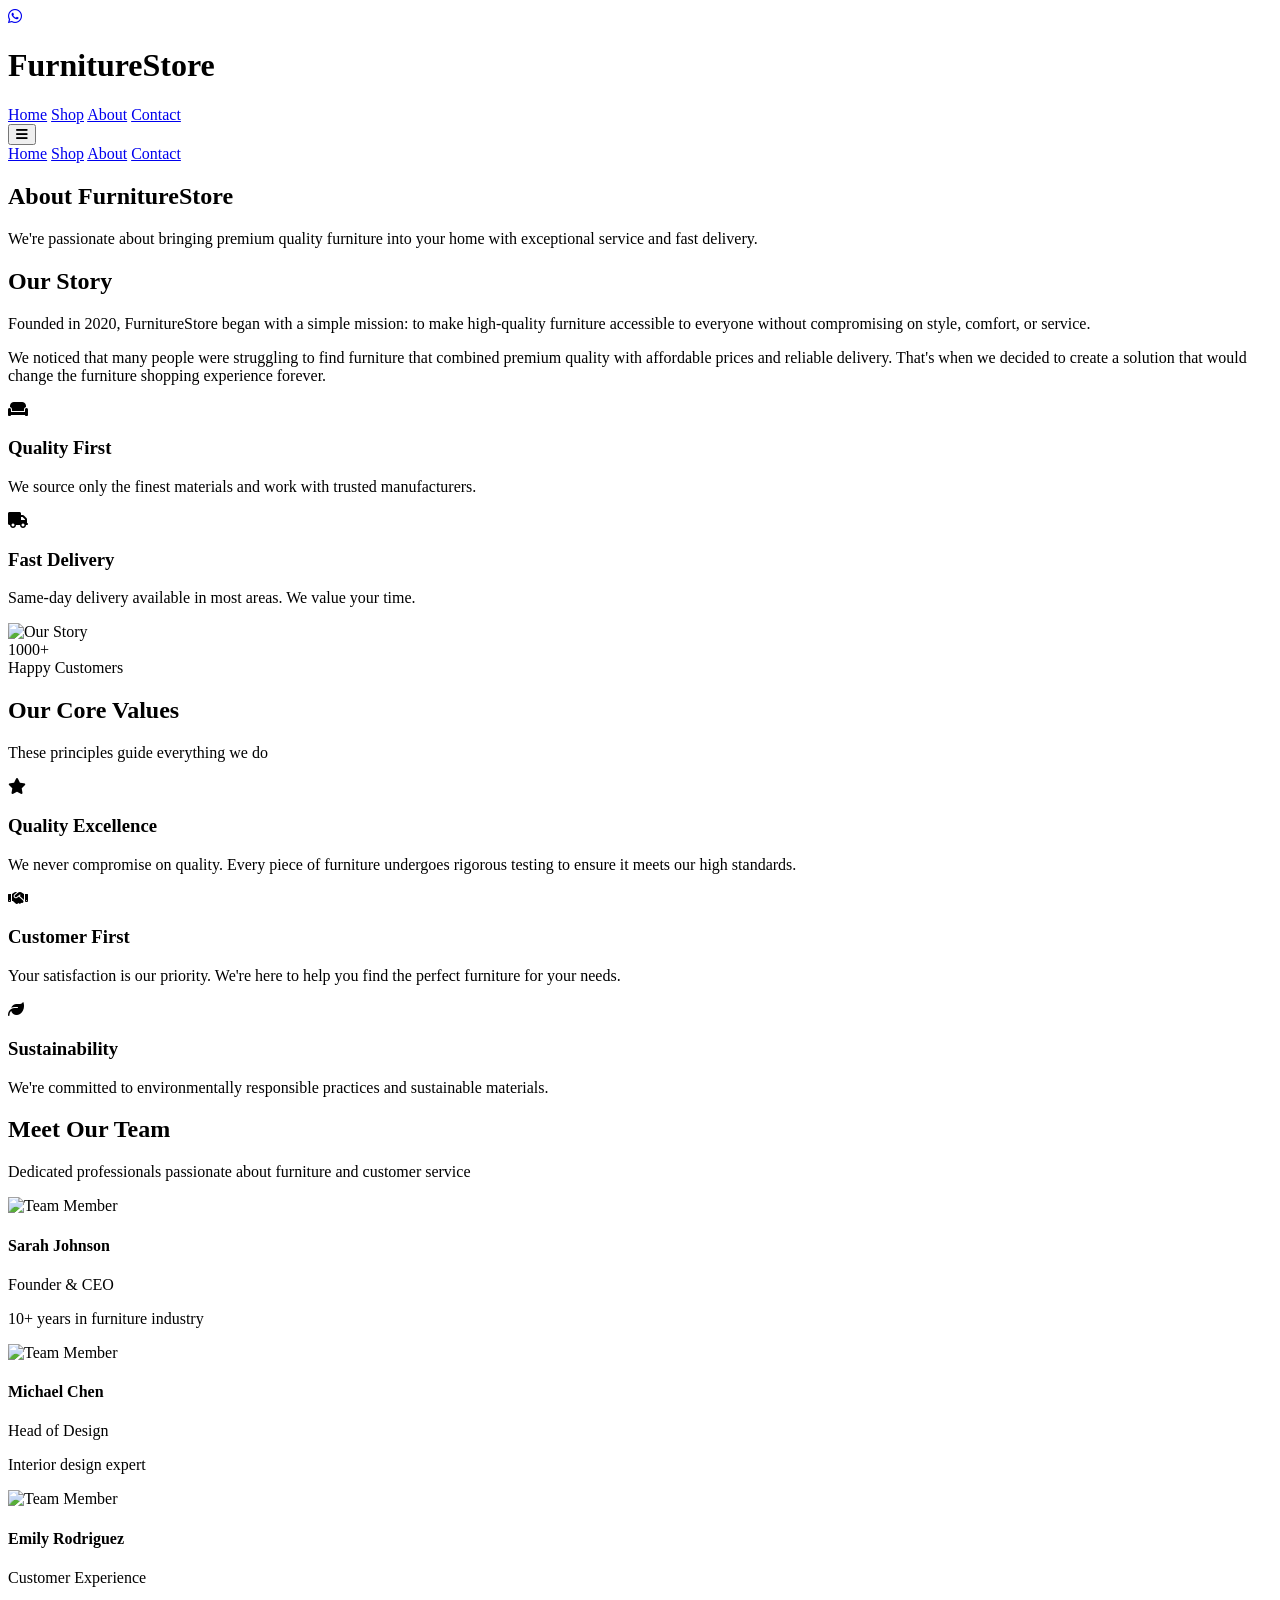
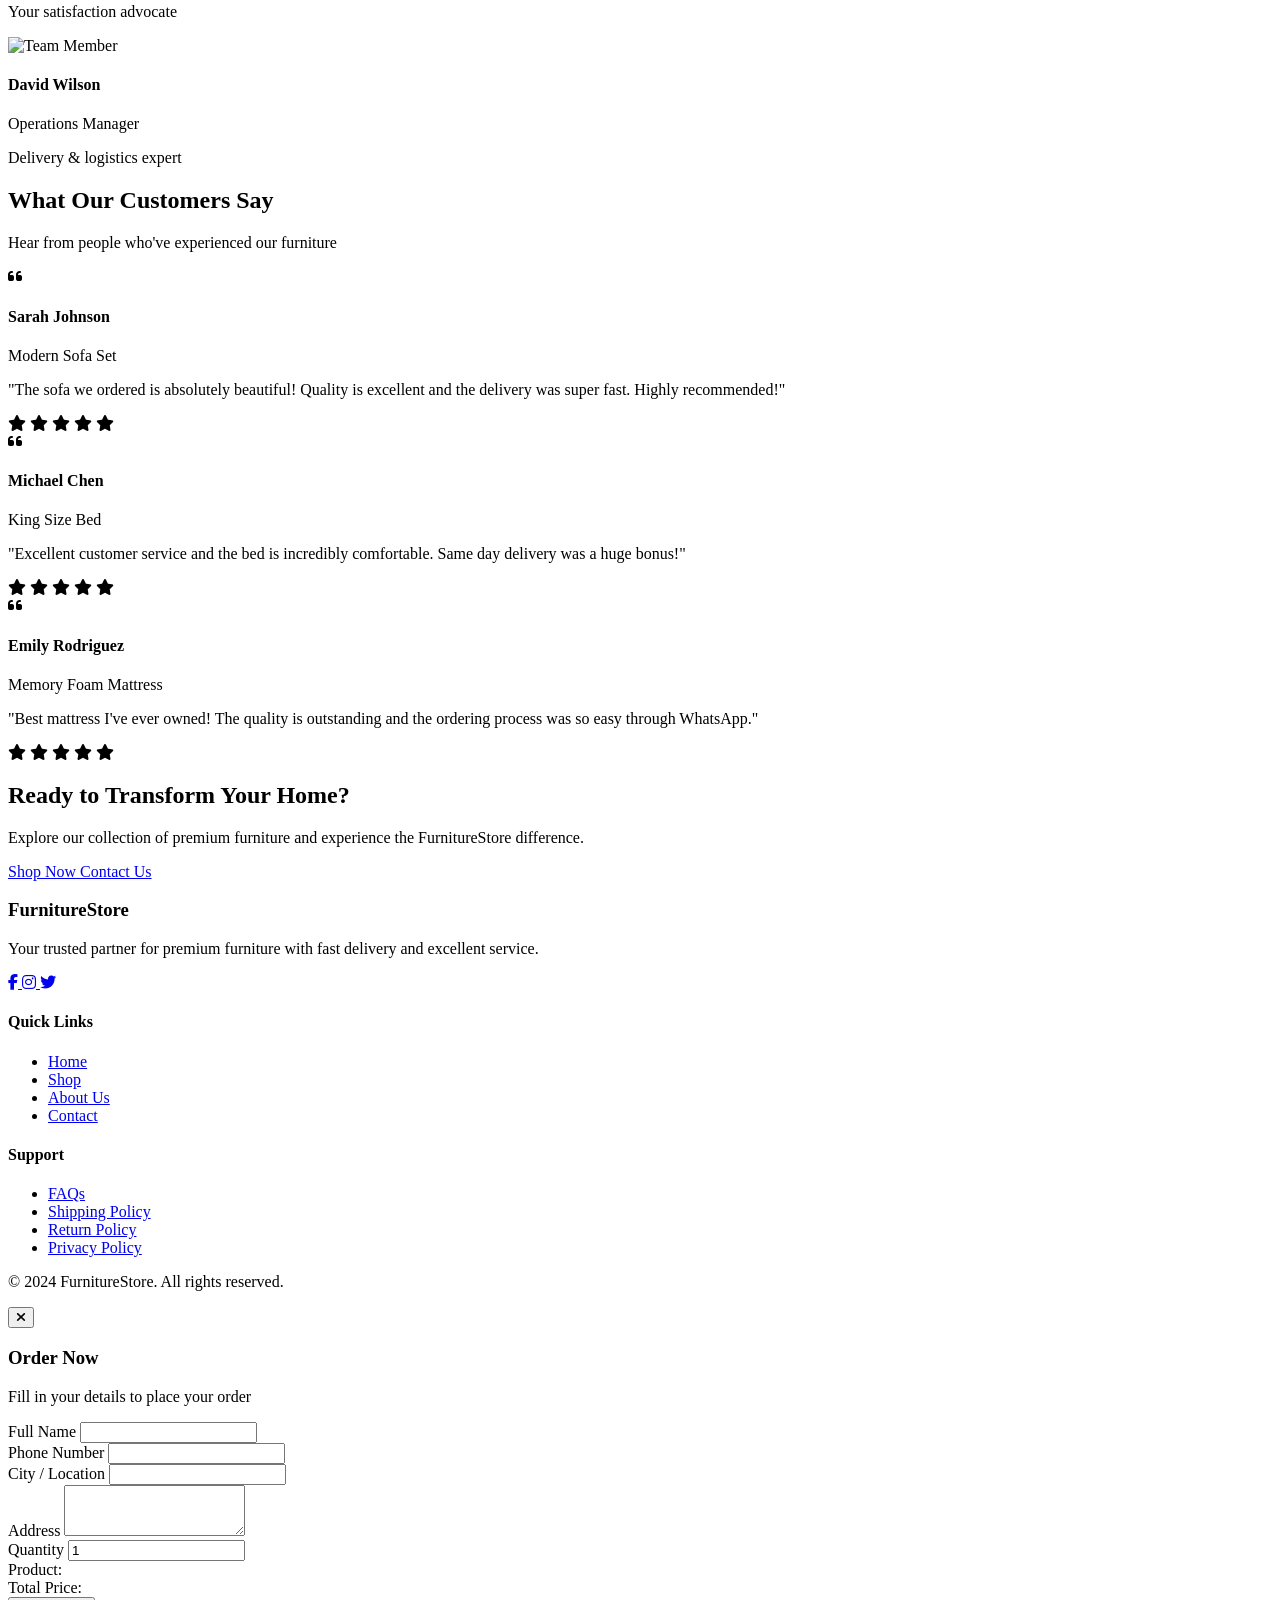
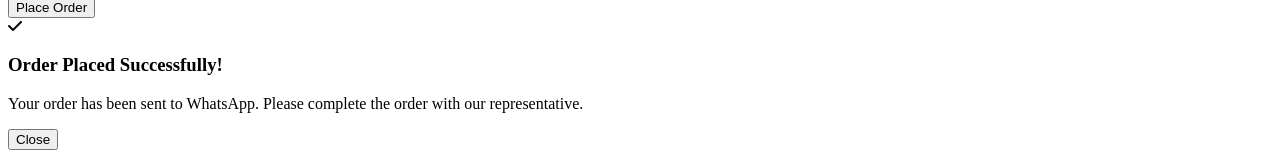
==== about.html @ 078b762f "Add product and shop pages with responsive design and dynamic content loading" ====
<!DOCTYPE html>
<html lang="en">
<head>
    <meta charset="UTF-8">
    <meta name="viewport" content="width=device-width, initial-scale=1.0">
    <title>About Us - Premium Furniture Store</title>
    <meta name="description" content="Learn about our premium furniture store, our mission, values, and commitment to quality furniture with same day delivery.">
    <meta name="keywords" content="about furniture store, furniture company, furniture mission, furniture values">
    
    <!-- OpenGraph Meta Tags -->
    <meta property="og:title" content="About Us - Premium Furniture Store">
    <meta property="og:description" content="Learn about our premium furniture store, our mission, values, and commitment to quality furniture with same day delivery.">
    <meta property="og:image" content="images/about-hero.jpg">
    <meta property="og:url" content="https://your-furniture-store.github.io/about.html">
    <meta property="og:type" content="website">
    
    <!-- Favicon -->
    <link rel="icon" href="images/favicon.ico" type="image/x-icon">
    
    <!-- Font Awesome Icons -->
    <link rel="stylesheet" href="https://cdnjs.cloudflare.com/ajax/libs/font-awesome/6.4.0/css/all.min.css">
    
    <!-- Tailwind CSS -->
    <script src="https://cdn.tailwindcss.com"></script>
    
    <!-- Custom Styles -->
    <link rel="stylesheet" href="css/style.css">
    
    <!-- Tailwind CSS Configuration -->
    <script>
        tailwind.config = {
            theme: {
                extend: {
                    colors: {
                        primary: {
                            50: '#f5f3ff',
                            100: '#ede9fe',
                            200: '#ddd6fe',
                            300: '#c4b5fd',
                            400: '#a78bfa',
                            500: '#8b5cf6',
                            600: '#7c3aed',
                            700: '#6d28d9',
                            800: '#5b21b6',
                            900: '#4c1d95',
                        },
                        secondary: {
                            50: '#f8fafc',
                            100: '#f1f5f9',
                            200: '#e2e8f0',
                            300: '#cbd5e1',
                            400: '#94a3b8',
                            500: '#64748b',
                            600: '#475569',
                            700: '#334155',
                            800: '#1e293b',
                            900: '#0f172a',
                        }
                    },
                    fontFamily: {
                        'sans': ['Inter', 'system-ui', 'sans-serif'],
                    }
                }
            }
        }
    </script>
</head>
<body class="font-sans antialiased">
    <!-- Floating WhatsApp Button -->
    <a href="https://wa.me/YOURWHATSAPPNUMBER" target="_blank" 
       class="fixed bottom-6 right-6 bg-green-500 text-white p-4 rounded-full shadow-lg hover:bg-green-600 transition-all duration-300 z-50 transform hover:scale-110" 
       aria-label="Chat on WhatsApp">
        <i class="fab fa-whatsapp text-2xl"></i>
    </a>

    <!-- Header -->
    <header class="sticky top-0 z-40 bg-white/95 backdrop-blur-md border-b border-gray-100 shadow-sm">
        <div class="max-w-7xl mx-auto px-4 sm:px-6 lg:px-8">
            <div class="flex justify-between items-center h-16">
                <!-- Logo -->
                <div class="flex items-center">
                    <div class="flex-shrink-0">
                        <h1 class="text-2xl font-bold text-primary-600">Furniture<span class="text-secondary-800">Store</span></h1>
                    </div>
                </div>

                <!-- Desktop Navigation -->
                <nav class="hidden md:flex space-x-8">
                    <a href="index.html" class="text-gray-700 hover:text-primary-600 px-3 py-2 rounded-md text-sm font-medium transition-colors">Home</a>
                    <a href="shop.html" class="text-gray-700 hover:text-primary-600 px-3 py-2 rounded-md text-sm font-medium transition-colors">Shop</a>
                    <a href="about.html" class="text-gray-700 hover:text-primary-600 px-3 py-2 rounded-md text-sm font-medium transition-colors">About</a>
                    <a href="contact.html" class="text-gray-700 hover:text-primary-600 px-3 py-2 rounded-md text-sm font-medium transition-colors">Contact</a>
                </nav>

                <!-- Mobile menu button -->
                <div class="md:hidden flex items-center">
                    <button id="mobile-menu-button" class="text-gray-700 hover:text-primary-600 focus:outline-none">
                        <i class="fas fa-bars text-2xl"></i>
                    </button>
                </div>
            </div>
        </div>

        <!-- Mobile Navigation Menu -->
        <div id="mobile-menu" class="hidden md:hidden bg-white border-t border-gray-100">
            <div class="px-2 pt-2 pb-3 space-y-1">
                <a href="index.html" class="block text-gray-700 hover:text-primary-600 px-3 py-2 rounded-md text-base font-medium">Home</a>
                <a href="shop.html" class="block text-gray-700 hover:text-primary-600 px-3 py-2 rounded-md text-base font-medium">Shop</a>
                <a href="about.html" class="block text-gray-700 hover:text-primary-600 px-3 py-2 rounded-md text-base font-medium">About</a>
                <a href="contact.html" class="block text-gray-700 hover:text-primary-600 px-3 py-2 rounded-md text-base font-medium">Contact</a>
            </div>
        </div>
    </header>

    <!-- Main Content -->
    <main>
        <!-- Hero Section -->
        <section class="relative bg-gradient-to-br from-primary-50 via-white to-secondary-50 py-20">
            <div class="max-w-7xl mx-auto px-4 sm:px-6 lg:px-8 text-center">
                <h1 class="text-4xl sm:text-5xl lg:text-6xl font-bold text-gray-900 mb-6">
                    About <span class="text-primary-600">FurnitureStore</span>
                </h1>
                <p class="text-lg sm:text-xl text-gray-600 max-w-3xl mx-auto leading-relaxed">
                    We're passionate about bringing premium quality furniture into your home with exceptional service and fast delivery.
                </p>
            </div>
        </section>

        <!-- Our Story -->
        <section class="py-16">
            <div class="max-w-7xl mx-auto px-4 sm:px-6 lg:px-8">
                <div class="grid grid-cols-1 lg:grid-cols-2 gap-12 items-center">
                    <div>
                        <h2 class="text-3xl font-bold text-gray-900 mb-6">Our Story</h2>
                        <p class="text-gray-600 mb-6 text-lg leading-relaxed">
                            Founded in 2020, FurnitureStore began with a simple mission: to make high-quality furniture accessible to everyone without compromising on style, comfort, or service.
                        </p>
                        <p class="text-gray-600 mb-8 text-lg leading-relaxed">
                            We noticed that many people were struggling to find furniture that combined premium quality with affordable prices and reliable delivery. That's when we decided to create a solution that would change the furniture shopping experience forever.
                        </p>
                        
                        <div class="grid grid-cols-1 sm:grid-cols-2 gap-6">
                            <div class="bg-primary-50 p-6 rounded-xl">
                                <div class="w-12 h-12 bg-primary-600 rounded-full flex items-center justify-center mb-4">
                                    <i class="fas fa-couch text-white text-xl"></i>
                                </div>
                                <h3 class="text-lg font-semibold text-gray-900 mb-2">Quality First</h3>
                                <p class="text-gray-600">We source only the finest materials and work with trusted manufacturers.</p>
                            </div>
                            
                            <div class="bg-green-50 p-6 rounded-xl">
                                <div class="w-12 h-12 bg-green-600 rounded-full flex items-center justify-center mb-4">
                                    <i class="fas fa-truck text-white text-xl"></i>
                                </div>
                                <h3 class="text-lg font-semibold text-gray-900 mb-2">Fast Delivery</h3>
                                <p class="text-gray-600">Same-day delivery available in most areas. We value your time.</p>
                            </div>
                        </div>
                    </div>
                    
                    <div class="relative">
                        <img src="images/about-story.jpg" alt="Our Story" class="rounded-2xl shadow-2xl">
                        <div class="absolute -bottom-6 -left-6 bg-white p-6 rounded-xl shadow-lg">
                            <div class="text-2xl font-bold text-gray-900">1000+</div>
                            <div class="text-sm text-gray-600">Happy Customers</div>
                        </div>
                    </div>
                </div>
            </div>
        </section>

        <!-- Our Values -->
        <section class="py-16 bg-gray-50">
            <div class="max-w-7xl mx-auto px-4 sm:px-6 lg:px-8">
                <div class="text-center mb-12">
                    <h2 class="text-3xl sm:text-4xl font-bold text-gray-900 mb-4">Our Core Values</h2>
                    <p class="text-lg text-gray-600">These principles guide everything we do</p>
                </div>
                
                <div class="grid grid-cols-1 md:grid-cols-2 lg:grid-cols-3 gap-8">
                    <!-- Value 1 -->
                    <div class="bg-white p-8 rounded-2xl shadow-lg hover:shadow-xl transition-all duration-300 transform hover:-translate-y-2">
                        <div class="w-16 h-16 bg-primary-100 rounded-full flex items-center justify-center mb-6">
                            <i class="fas fa-star text-primary-600 text-2xl"></i>
                        </div>
                        <h3 class="text-xl font-bold text-gray-900 mb-4">Quality Excellence</h3>
                        <p class="text-gray-600">We never compromise on quality. Every piece of furniture undergoes rigorous testing to ensure it meets our high standards.</p>
                    </div>

                    <!-- Value 2 -->
                    <div class="bg-white p-8 rounded-2xl shadow-lg hover:shadow-xl transition-all duration-300 transform hover:-translate-y-2">
                        <div class="w-16 h-16 bg-green-100 rounded-full flex items-center justify-center mb-6">
                            <i class="fas fa-handshake text-green-600 text-2xl"></i>
                        </div>
                        <h3 class="text-xl font-bold text-gray-900 mb-4">Customer First</h3>
                        <p class="text-gray-600">Your satisfaction is our priority. We're here to help you find the perfect furniture for your needs.</p>
                    </div>

                    <!-- Value 3 -->
                    <div class="bg-white p-8 rounded-2xl shadow-lg hover:shadow-xl transition-all duration-300 transform hover:-translate-y-2">
                        <div class="w-16 h-16 bg-blue-100 rounded-full flex items-center justify-center mb-6">
                            <i class="fas fa-leaf text-blue-600 text-2xl"></i>
                        </div>
                        <h3 class="text-xl font-bold text-gray-900 mb-4">Sustainability</h3>
                        <p class="text-gray-600">We're committed to environmentally responsible practices and sustainable materials.</p>
                    </div>
                </div>
            </div>
        </section>

        <!-- Team Section -->
        <section class="py-16">
            <div class="max-w-7xl mx-auto px-4 sm:px-6 lg:px-8">
                <div class="text-center mb-12">
                    <h2 class="text-3xl sm:text-4xl font-bold text-gray-900 mb-4">Meet Our Team</h2>
                    <p class="text-lg text-gray-600">Dedicated professionals passionate about furniture and customer service</p>
                </div>
                
                <div class="grid grid-cols-1 sm:grid-cols-2 lg:grid-cols-4 gap-8">
                    <!-- Team Member 1 -->
                    <div class="text-center group">
                        <div class="w-32 h-32 bg-gray-300 rounded-full mx-auto mb-4 overflow-hidden">
                            <img src="images/team-1.jpg" alt="Team Member" class="w-full h-full object-cover">
                        </div>
                        <h4 class="text-lg font-bold text-gray-900 mb-2">Sarah Johnson</h4>
                        <p class="text-gray-600 mb-2">Founder & CEO</p>
                        <p class="text-sm text-gray-500">10+ years in furniture industry</p>
                    </div>

                    <!-- Team Member 2 -->
                    <div class="text-center group">
                        <div class="w-32 h-32 bg-gray-300 rounded-full mx-auto mb-4 overflow-hidden">
                            <img src="images/team-2.jpg" alt="Team Member" class="w-full h-full object-cover">
                        </div>
                        <h4 class="text-lg font-bold text-gray-900 mb-2">Michael Chen</h4>
                        <p class="text-gray-600 mb-2">Head of Design</p>
                        <p class="text-sm text-gray-500">Interior design expert</p>
                    </div>

                    <!-- Team Member 3 -->
                    <div class="text-center group">
                        <div class="w-32 h-32 bg-gray-300 rounded-full mx-auto mb-4 overflow-hidden">
                            <img src="images/team-3.jpg" alt="Team Member" class="w-full h-full object-cover">
                        </div>
                        <h4 class="text-lg font-bold text-gray-900 mb-2">Emily Rodriguez</h4>
                        <p class="text-gray-600 mb-2">Customer Experience</p>
                        <p class="text-sm text-gray-500">Your satisfaction advocate</p>
                    </div>

                    <!-- Team Member 4 -->
                    <div class="text-center group">
                        <div class="w-32 h-32 bg-gray-300 rounded-full mx-auto mb-4 overflow-hidden">
                            <img src="images/team-4.jpg" alt="Team Member" class="w-full h-full object-cover">
                        </div>
                        <h4 class="text-lg font-bold text-gray-900 mb-2">David Wilson</h4>
                        <p class="text-gray-600 mb-2">Operations Manager</p>
                        <p class="text-sm text-gray-500">Delivery & logistics expert</p>
                    </div>
                </div>
            </div>
        </section>

        <!-- Testimonials -->
        <section class="py-16 bg-gradient-to-r from-primary-600 to-primary-700 text-white">
            <div class="max-w-7xl mx-auto px-4 sm:px-6 lg:px-8">
                <div class="text-center mb-12">
                    <h2 class="text-3xl sm:text-4xl font-bold mb-4">What Our Customers Say</h2>
                    <p class="text-xl text-primary-100">Hear from people who've experienced our furniture</p>
                </div>
                
                <div class="grid grid-cols-1 md:grid-cols-3 gap-8">
                    <!-- Testimonial 1 -->
                    <div class="bg-white/10 backdrop-blur-md p-8 rounded-2xl">
                        <div class="flex items-center mb-6">
                            <div class="w-12 h-12 bg-white/20 rounded-full flex items-center justify-center mr-4">
                                <i class="fas fa-quote-left text-xl"></i>
                            </div>
                            <div>
                                <h4 class="font-bold">Sarah Johnson</h4>
                                <p class="text-primary-200 text-sm">Modern Sofa Set</p>
                            </div>
                        </div>
                        <p class="text-primary-100 mb-6">"The sofa we ordered is absolutely beautiful! Quality is excellent and the delivery was super fast. Highly recommended!"</p>
                        <div class="flex text-yellow-300">
                            <i class="fas fa-star"></i>
                            <i class="fas fa-star"></i>
                            <i class="fas fa-star"></i>
                            <i class="fas fa-star"></i>
                            <i class="fas fa-star"></i>
                        </div>
                    </div>

                    <!-- Testimonial 2 -->
                    <div class="bg-white/10 backdrop-blur-md p-8 rounded-2xl">
                        <div class="flex items-center mb-6">
                            <div class="w-12 h-12 bg-white/20 rounded-full flex items-center justify-center mr-4">
                                <i class="fas fa-quote-left text-xl"></i>
                            </div>
                            <div>
                                <h4 class="font-bold">Michael Chen</h4>
                                <p class="text-primary-200 text-sm">King Size Bed</p>
                            </div>
                        </div>
                        <p class="text-primary-100 mb-6">"Excellent customer service and the bed is incredibly comfortable. Same day delivery was a huge bonus!"</p>
                        <div class="flex text-yellow-300">
                            <i class="fas fa-star"></i>
                            <i class="fas fa-star"></i>
                            <i class="fas fa-star"></i>
                            <i class="fas fa-star"></i>
                            <i class="fas fa-star"></i>
                        </div>
                    </div>

                    <!-- Testimonial 3 -->
                    <div class="bg-white/10 backdrop-blur-md p-8 rounded-2xl">
                        <div class="flex items-center mb-6">
                            <div class="w-12 h-12 bg-white/20 rounded-full flex items-center justify-center mr-4">
                                <i class="fas fa-quote-left text-xl"></i>
                            </div>
                            <div>
                                <h4 class="font-bold">Emily Rodriguez</h4>
                                <p class="text-primary-200 text-sm">Memory Foam Mattress</p>
                            </div>
                        </div>
                        <p class="text-primary-100 mb-6">"Best mattress I've ever owned! The quality is outstanding and the ordering process was so easy through WhatsApp."</p>
                        <div class="flex text-yellow-300">
                            <i class="fas fa-star"></i>
                            <i class="fas fa-star"></i>
                            <i class="fas fa-star"></i>
                            <i class="fas fa-star"></i>
                            <i class="fas fa-star"></i>
                        </div>
                    </div>
                </div>
            </div>
        </section>

        <!-- Call to Action -->
        <section class="py-16">
            <div class="max-w-7xl mx-auto px-4 sm:px-6 lg:px-8 text-center">
                <h2 class="text-3xl sm:text-4xl font-bold text-gray-900 mb-6">Ready to Transform Your Home?</h2>
                <p class="text-lg text-gray-600 mb-8 max-w-2xl mx-auto">
                    Explore our collection of premium furniture and experience the FurnitureStore difference.
                </p>
                <div class="flex flex-col sm:flex-row gap-4 justify-center">
                    <a href="shop.html" class="bg-primary-600 text-white px-8 py-4 rounded-lg text-lg font-semibold hover:bg-primary-700 transition-all duration-300 shadow-lg hover:shadow-xl transform hover:scale-105">
                        Shop Now
                    </a>
                    <a href="contact.html" class="border-2 border-primary-600 text-primary-600 px-8 py-4 rounded-lg text-lg font-semibold hover:bg-primary-600 hover:text-white transition-all duration-300">
                        Contact Us
                    </a>
                </div>
            </div>
        </section>
    </main>

    <!-- Footer -->
    <footer class="bg-gray-900 text-white">
        <div class="max-w-7xl mx-auto px-4 sm:px-6 lg:px-8 py-12">
            <div class="grid grid-cols-1 md:grid-cols-4 gap-8">
                <div class="md:col-span-2">
                    <h3 class="text-2xl font-bold text-primary-400 mb-4">Furniture<span class="text-white">Store</span></h3>
                    <p class="text-gray-400 mb-6">Your trusted partner for premium furniture with fast delivery and excellent service.</p>
                    <div class="flex space-x-4">
                        <a href="#" class="text-gray-400 hover:text-white transition-colors">
                            <i class="fab fa-facebook-f text-xl"></i>
                        </a>
                        <a href="#" class="text-gray-400 hover:text-white transition-colors">
                            <i class="fab fa-instagram text-xl"></i>
                        </a>
                        <a href="#" class="text-gray-400 hover:text-white transition-colors">
                            <i class="fab fa-twitter text-xl"></i>
                        </a>
                    </div>
                </div>
                
                <div>
                    <h4 class="text-lg font-semibold mb-4">Quick Links</h4>
                    <ul class="space-y-2 text-gray-400">
                        <li><a href="index.html" class="hover:text-white transition-colors">Home</a></li>
                        <li><a href="shop.html" class="hover:text-white transition-colors">Shop</a></li>
                        <li><a href="about.html" class="hover:text-white transition-colors">About Us</a></li>
                        <li><a href="contact.html" class="hover:text-white transition-colors">Contact</a></li>
                    </ul>
                </div>
                
                <div>
                    <h4 class="text-lg font-semibold mb-4">Support</h4>
                    <ul class="space-y-2 text-gray-400">
                        <li><a href="#" class="hover:text-white transition-colors">FAQs</a></li>
                        <li><a href="#" class="hover:text-white transition-colors">Shipping Policy</a></li>
                        <li><a href="#" class="hover:text-white transition-colors">Return Policy</a></li>
                        <li><a href="#" class="hover:text-white transition-colors">Privacy Policy</a></li>
                    </ul>
                </div>
            </div>
            
            <div class="border-t border-gray-800 mt-8 pt-8 text-center text-gray-400">
                <p>&copy; 2024 FurnitureStore. All rights reserved.</p>
            </div>
        </div>
    </footer>

    <!-- Order Modal -->
    <div id="order-modal" class="fixed inset-0 bg-black bg-opacity-50 flex items-center justify-center p-4 z-50 hidden">
        <div class="bg-white rounded-2xl max-w-md w-full p-6 relative animate-in slide-in-from-bottom-2 duration-300">
            <button id="close-modal" class="absolute top-4 right-4 text-gray-400 hover:text-gray-600">
                <i class="fas fa-times text-2xl"></i>
            </button>
            
            <div class="text-center mb-6">
                <h3 class="text-2xl font-bold text-gray-900 mb-2">Order Now</h3>
                <p class="text-gray-600">Fill in your details to place your order</p>
            </div>
            
            <form id="order-form" class="space-y-4">
                <input type="hidden" id="product-name">
                <input type="hidden" id="product-price">
                
                <div>
                    <label class="block text-sm font-medium text-gray-700 mb-2">Full Name</label>
                    <input type="text" id="customer-name" required
                           class="w-full px-4 py-3 border border-gray-300 rounded-lg focus:ring-2 focus:ring-primary-500 focus:border-transparent transition-all">
                </div>
                
                <div>
                    <label class="block text-sm font-medium text-gray-700 mb-2">Phone Number</label>
                    <input type="tel" id="customer-phone" required
                           class="w-full px-4 py-3 border border-gray-300 rounded-lg focus:ring-2 focus:ring-primary-500 focus:border-transparent transition-all">
                </div>
                
                <div>
                    <label class="block text-sm font-medium text-gray-700 mb-2">City / Location</label>
                    <input type="text" id="customer-city" required
                           class="w-full px-4 py-3 border border-gray-300 rounded-lg focus:ring-2 focus:ring-primary-500 focus:border-transparent transition-all">
                </div>
                
                <div>
                    <label class="block text-sm font-medium text-gray-700 mb-2">Address</label>
                    <textarea id="customer-address" required rows="3"
                              class="w-full px-4 py-3 border border-gray-300 rounded-lg focus:ring-2 focus:ring-primary-500 focus:border-transparent transition-all"></textarea>
                </div>
                
                <div>
                    <label class="block text-sm font-medium text-gray-700 mb-2">Quantity</label>
                    <input type="number" id="product-quantity" value="1" min="1" required
                           class="w-full px-4 py-3 border border-gray-300 rounded-lg focus:ring-2 focus:ring-primary-500 focus:border-transparent transition-all">
                </div>
                
                <div class="bg-gray-50 p-4 rounded-lg">
                    <div class="flex justify-between items-center mb-2">
                        <span class="text-gray-600">Product:</span>
                        <span id="modal-product-name" class="font-semibold"></span>
                    </div>
                    <div class="flex justify-between items-center">
                        <span class="text-gray-600">Total Price:</span>
                        <span id="modal-total-price" class="text-xl font-bold text-primary-600"></span>
                    </div>
                </div>
                
                <button type="submit" 
                        class="w-full bg-primary-600 text-white py-3 rounded-lg font-semibold hover:bg-primary-700 transition-all duration-300 transform hover:scale-105 shadow-lg">
                    Place Order
                </button>
            </form>
        </div>
    </div>

    <!-- Success Modal -->
    <div id="success-modal" class="fixed inset-0 bg-black bg-opacity-50 flex items-center justify-center p-4 z-50 hidden">
        <div class="bg-white rounded-2xl max-w-md w-full p-6 text-center animate-in slide-in-from-bottom-2 duration-300">
            <div class="w-16 h-16 bg-green-100 rounded-full flex items-center justify-center mx-auto mb-4">
                <i class="fas fa-check text-green-600 text-2xl"></i>
            </div>
            <h3 class="text-2xl font-bold text-gray-900 mb-2">Order Placed Successfully!</h3>
            <p class="text-gray-600 mb-6">Your order has been sent to WhatsApp. Please complete the order with our representative.</p>
            <button id="close-success-modal" 
                    class="w-full bg-primary-600 text-white py-3 rounded-lg font-semibold hover:bg-primary-700 transition-all duration-300">
                Close
            </button>
        </div>
    </div>

    <!-- JavaScript -->
    <script src="js/products.js"></script>
    <script src="js/whatsapp.js"></script>
    <script src="js/app.js"></script>
    <script src="js/performance.js"></script>
</body>
</html>
---- css/style.css ----
/* Custom CSS for Furniture Store */

/* Scrollbar Styling */
::-webkit-scrollbar {
    width: 8px;
}

::-webkit-scrollbar-track {
    background: #f1f1f1;
}

::-webkit-scrollbar-thumb {
    background: #c4b5fd;
    border-radius: 4px;
}

::-webkit-scrollbar-thumb:hover {
    background: #a78bfa;
}

/* Smooth animations */
.animate-in {
    animation-fill-mode: both;
}

.slide-in-from-bottom-2 {
    animation: slideInFromBottom 0.3s cubic-bezier(0.34, 1.56, 0.64, 1);
}

@keyframes slideInFromBottom {
    from {
        opacity: 0;
        transform: translateY(1rem);
    }
    to {
        opacity: 1;
        transform: translateY(0);
    }
}

/* Product Card Styles */
.product-card {
    transition: all 0.3s ease;
    border-radius: 16px;
    overflow: hidden;
    box-shadow: 0 4px 6px -1px rgba(0, 0, 0, 0.1);
}

.product-card:hover {
    transform: translateY(-8px);
    box-shadow: 0 20px 25px -5px rgba(0, 0, 0, 0.1);
}

.product-image-container {
    position: relative;
    overflow: hidden;
    height: 240px;
    background-color: #f8fafc;
}

.product-image-container img {
    width: 100%;
    height: 100%;
    object-fit: cover;
    transition: transform 0.3s ease;
}

.product-card:hover .product-image-container img {
    transform: scale(1.05);
}

.product-badge {
    position: absolute;
    top: 12px;
    left: 12px;
    background: rgba(139, 92, 246, 0.9);
    color: white;
    padding: 4px 8px;
    border-radius: 999px;
    font-size: 12px;
    font-weight: 600;
    backdrop-filter: blur(4px);
}

.product-overlay {
    position: absolute;
    bottom: 0;
    left: 0;
    right: 0;
    background: linear-gradient(to top, rgba(0,0,0,0.8), transparent);
    padding: 20px;
    opacity: 0;
    transform: translateY(20px);
    transition: all 0.3s ease;
}

.product-card:hover .product-overlay {
    opacity: 1;
    transform: translateY(0);
}

/* Quick View Modal */
.quick-view-modal {
    position: fixed;
    top: 0;
    left: 0;
    width: 100%;
    height: 100%;
    background: rgba(0, 0, 0, 0.8);
    z-index: 1000;
    display: none;
    align-items: center;
    justify-content: center;
    padding: 20px;
}

.quick-view-content {
    background: white;
    border-radius: 16px;
    max-width: 900px;
    width: 100%;
    max-height: 80vh;
    overflow: hidden;
    animation: modalSlideIn 0.3s ease;
}

@keyframes modalSlideIn {
    from {
        opacity: 0;
        transform: translateY(-50px) scale(0.95);
    }
    to {
        opacity: 1;
        transform: translateY(0) scale(1);
    }
}

.gallery-container {
    display: grid;
    grid-template-columns: 1fr 1fr;
    gap: 20px;
    padding: 24px;
}

.gallery-main {
    position: relative;
}

.gallery-main img {
    width: 100%;
    height: 400px;
    object-fit: cover;
    border-radius: 12px;
    cursor: zoom-in;
}

.gallery-thumbnails {
    display: flex;
    flex-direction: column;
    gap: 12px;
}

.thumbnail {
    width: 100%;
    height: 80px;
    object-fit: cover;
    border-radius: 8px;
    cursor: pointer;
    border: 2px solid transparent;
    transition: all 0.2s ease;
}

.thumbnail.active {
    border-color: #8b5cf6;
}

.product-details {
    padding: 24px;
    border-left: 1px solid #e5e7eb;
}

.product-title {
    font-size: 2rem;
    font-weight: 700;
    color: #111827;
    margin-bottom: 8px;
}

.product-price {
    font-size: 1.5rem;
    font-weight: 600;
    color: #8b5cf6;
    margin-bottom: 16px;
}

.product-description {
    color: #6b7280;
    line-height: 1.6;
    margin-bottom: 24px;
}

.product-features {
    margin-bottom: 24px;
}

.feature-item {
    display: flex;
    align-items: center;
    gap: 8px;
    margin-bottom: 8px;
    color: #374151;
}

/* Filter Styles */
.filter-sidebar {
    background: white;
    border-radius: 16px;
    padding: 24px;
    box-shadow: 0 4px 6px -1px rgba(0, 0, 0, 0.1);
    height: fit-content;
}

.filter-group {
    margin-bottom: 24px;
}

.filter-group h4 {
    font-size: 1rem;
    font-weight: 600;
    color: #374151;
    margin-bottom: 12px;
    border-bottom: 2px solid #e5e7eb;
    padding-bottom: 8px;
}

.filter-option {
    display: flex;
    align-items: center;
    gap: 8px;
    margin-bottom: 8px;
    cursor: pointer;
    padding: 6px 8px;
    border-radius: 6px;
    transition: background-color 0.2s ease;
}

.filter-option:hover {
    background-color: #f3f4f6;
}

.filter-option input[type="checkbox"] {
    width: 16px;
    height: 16px;
    accent-color: #8b5cf6;
}

/* Price Range Slider */
.price-range {
    margin: 16px 0;
}

.price-inputs {
    display: flex;
    gap: 12px;
    margin-bottom: 16px;
}

.price-input {
    flex: 1;
    padding: 8px 12px;
    border: 1px solid #d1d5db;
    border-radius: 6px;
    font-size: 0.875rem;
}

/* Search Bar */
.search-container {
    position: relative;
    margin-bottom: 16px;
}

.search-input {
    width: 100%;
    padding: 12px 40px 12px 40px;
    border: 1px solid #d1d5db;
    border-radius: 8px;
    font-size: 0.875rem;
    transition: border-color 0.2s ease;
}

.search-input:focus {
    outline: none;
    border-color: #8b5cf6;
    box-shadow: 0 0 0 3px rgba(139, 92, 246, 0.1);
}

.search-icon {
    position: absolute;
    left: 12px;
    top: 50%;
    transform: translateY(-50%);
    color: #9ca3af;
}

/* Loading States */
.loading-spinner {
    display: inline-block;
    width: 20px;
    height: 20px;
    border: 3px solid #f3f4f6;
    border-radius: 50%;
    border-top-color: #8b5cf6;
    animation: spin 1s ease-in-out infinite;
}

@keyframes spin {
    to { transform: rotate(360deg); }
}

/* Favorites Heart Icon */
.heart-icon {
    position: absolute;
    top: 12px;
    right: 12px;
    background: rgba(255, 255, 255, 0.9);
    width: 36px;
    height: 36px;
    border-radius: 50%;
    display: flex;
    align-items: center;
    justify-content: center;
    cursor: pointer;
    transition: all 0.2s ease;
    backdrop-filter: blur(4px);
}

.heart-icon:hover {
    transform: scale(1.1);
    background: white;
}

.heart-icon.favorited {
    color: #ef4444;
    animation: heartBeat 0.3s ease;
}

@keyframes heartBeat {
    0% { transform: scale(1); }
    50% { transform: scale(1.2); }
    100% { transform: scale(1); }
}

/* Mobile Responsive Adjustments */
@media (max-width: 768px) {
    .gallery-container {
        grid-template-columns: 1fr;
        gap: 0;
    }
    
    .product-details {
        border-left: none;
        border-top: 1px solid #e5e7eb;
    }
    
    .quick-view-content {
        max-height: 90vh;
    }
    
    .gallery-main img {
        height: 300px;
    }
}

/* Scroll Behavior */
html {
    scroll-behavior: smooth;
}

/* Focus Styles for Accessibility */
.focus-visible {
    outline: 2px solid #8b5cf6;
    outline-offset: 2px;
}

/* Reduced Motion Support */
@media (prefers-reduced-motion: reduce) {
    * {
        animation-duration: 0.01ms !important;
        animation-iteration-count: 1 !important;
        transition-duration: 0.01ms !important;
    }
}
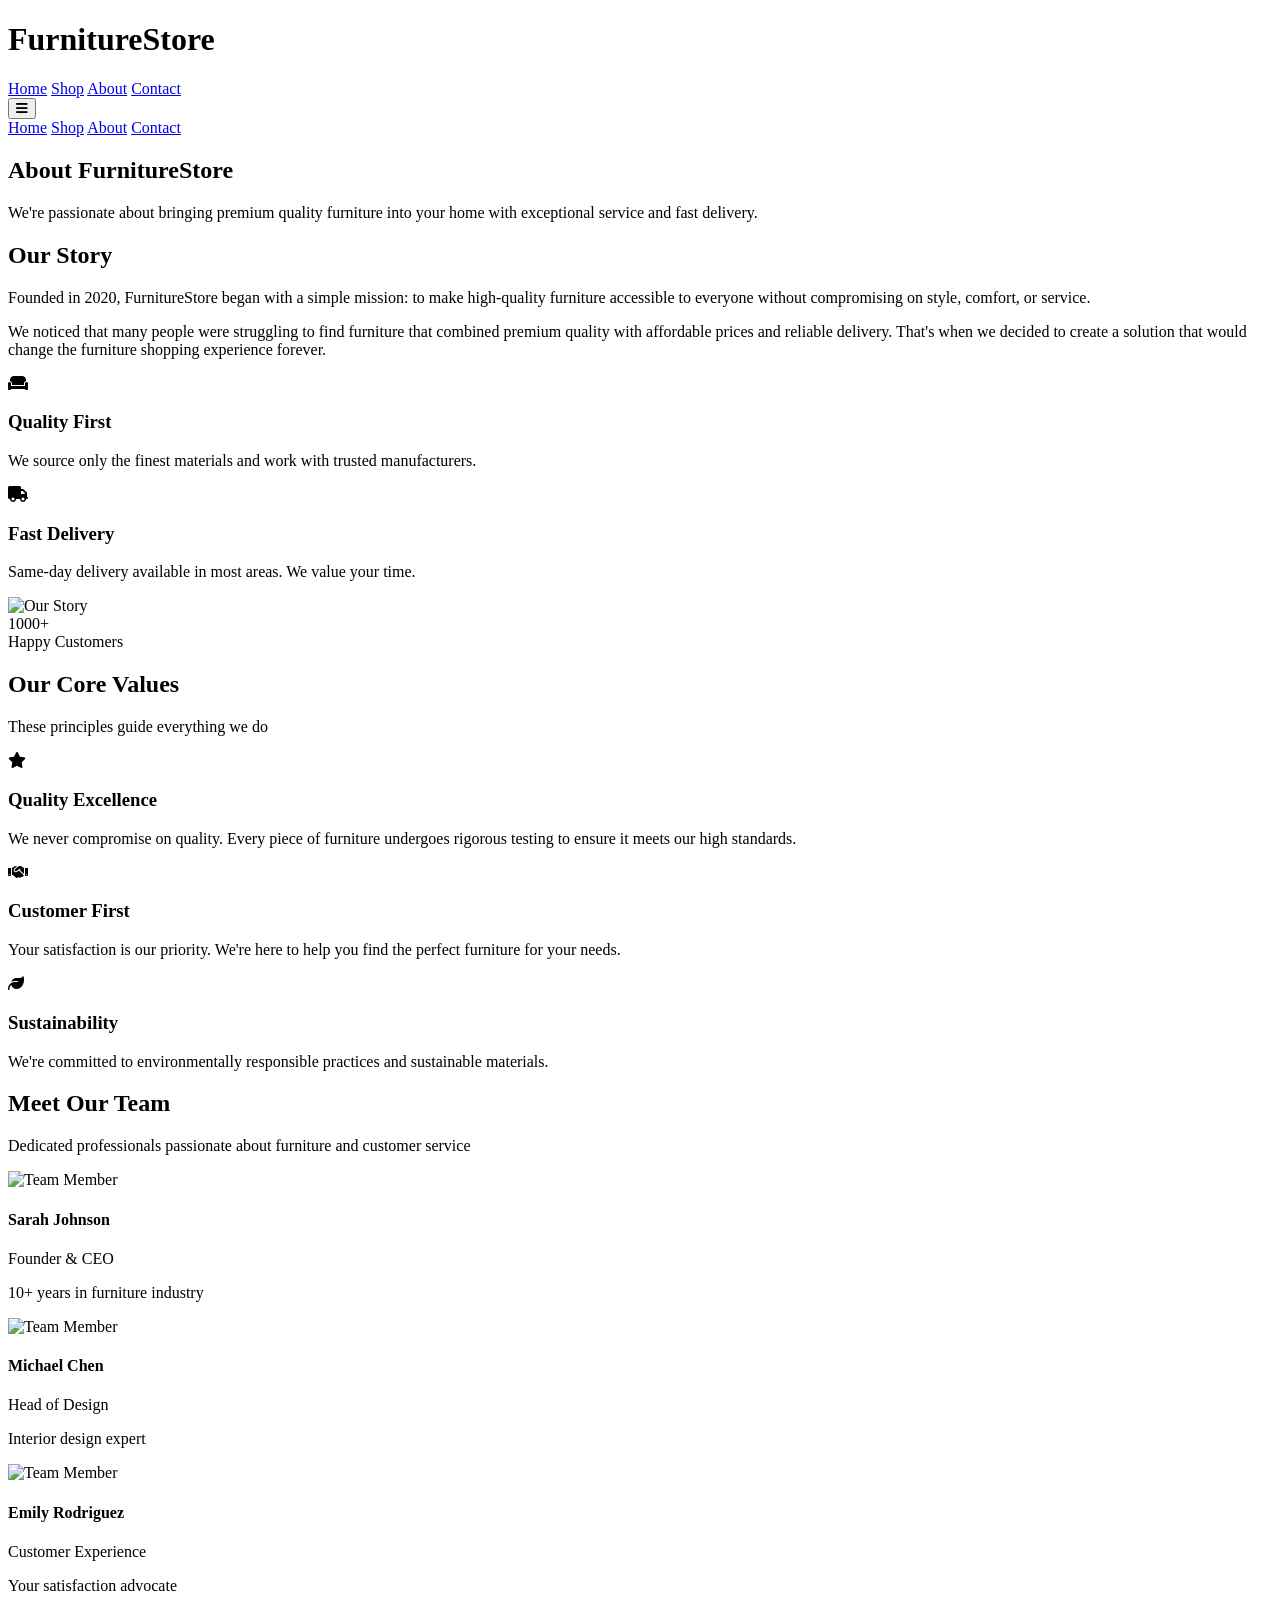
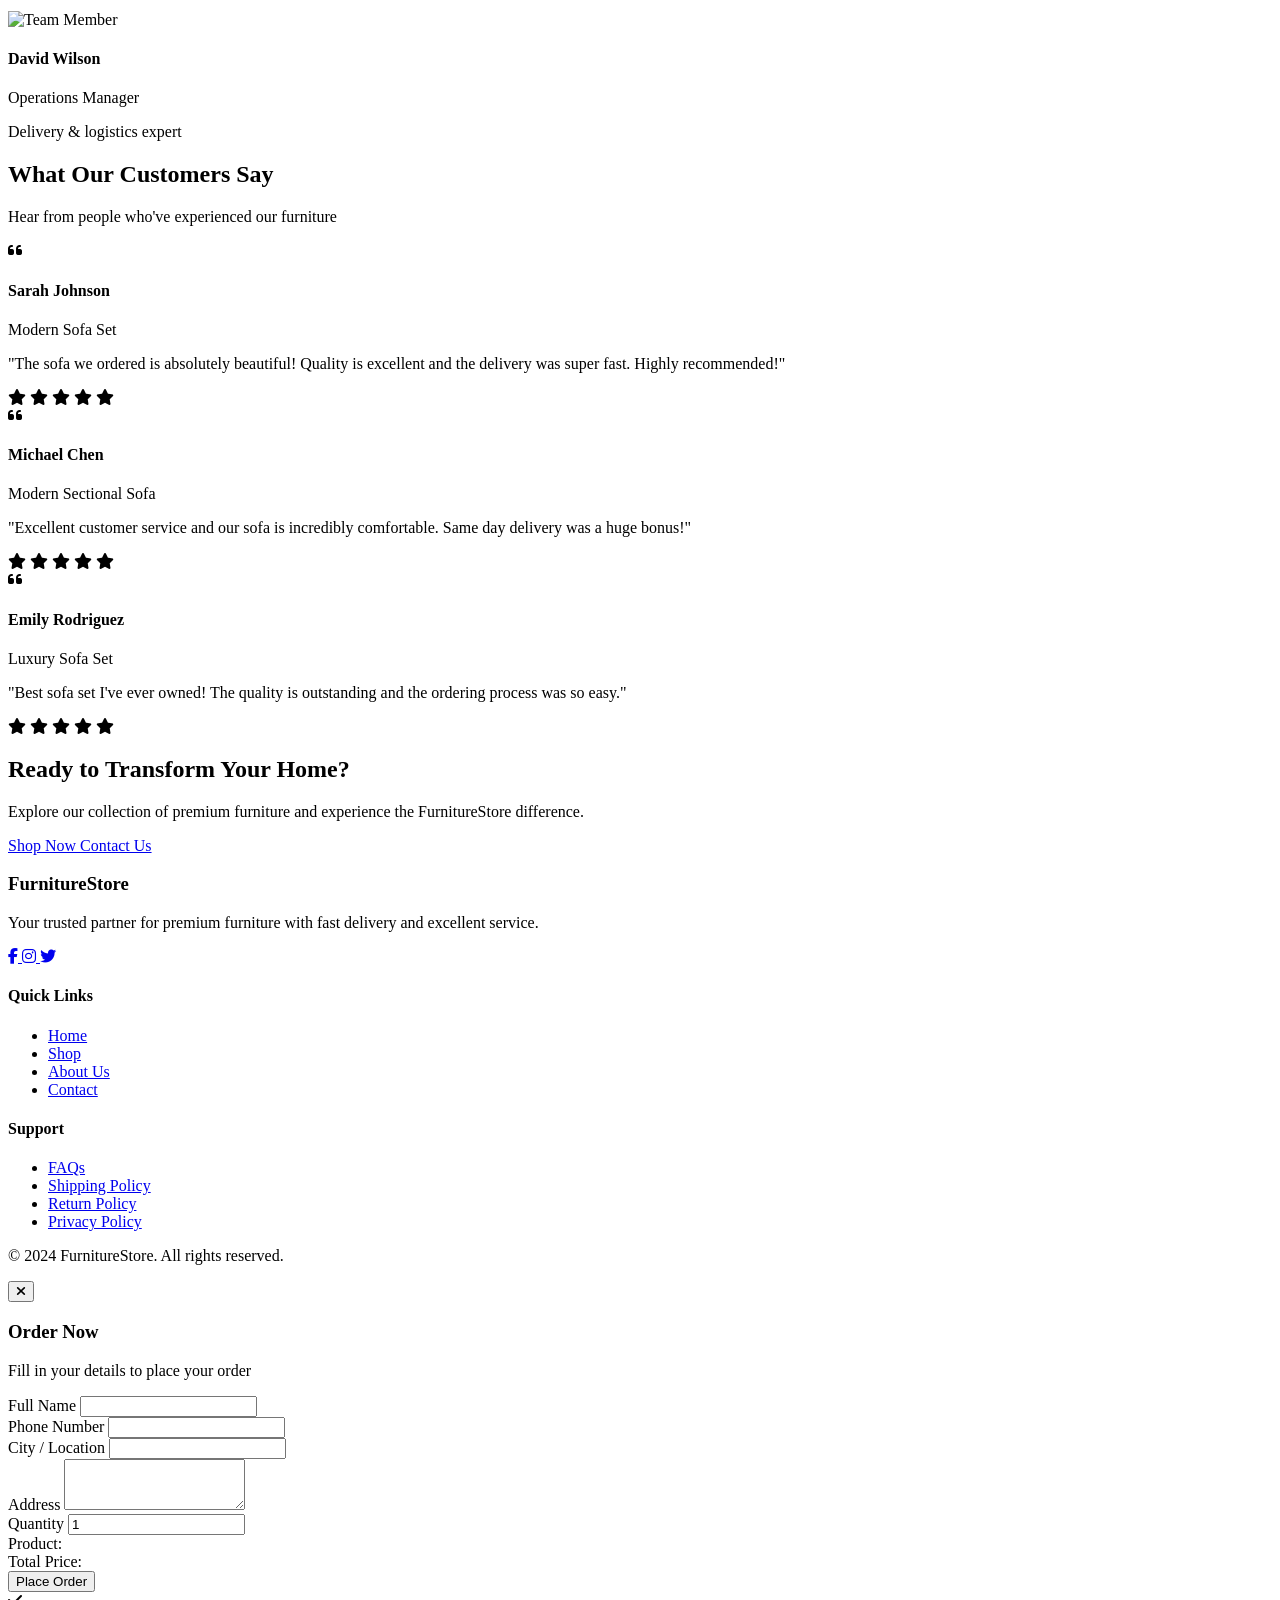
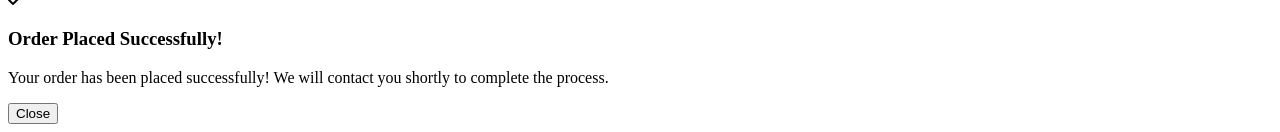
==== commit 81049460: "Refactor shop.js for improved product management and modal handling; remove WhatsApp integration and" ====
--- a/about.html
+++ b/about.html
@@ -66,12 +66,6 @@
     </script>
 </head>
 <body class="font-sans antialiased">
-    <!-- Floating WhatsApp Button -->
-    <a href="https://wa.me/YOURWHATSAPPNUMBER" target="_blank" 
-       class="fixed bottom-6 right-6 bg-green-500 text-white p-4 rounded-full shadow-lg hover:bg-green-600 transition-all duration-300 z-50 transform hover:scale-110" 
-       aria-label="Chat on WhatsApp">
-        <i class="fab fa-whatsapp text-2xl"></i>
-    </a>
 
     <!-- Header -->
     <header class="sticky top-0 z-40 bg-white/95 backdrop-blur-md border-b border-gray-100 shadow-sm">
@@ -298,10 +292,10 @@
                             </div>
                             <div>
                                 <h4 class="font-bold">Michael Chen</h4>
-                                <p class="text-primary-200 text-sm">King Size Bed</p>
-                            </div>
-                        </div>
-                        <p class="text-primary-100 mb-6">"Excellent customer service and the bed is incredibly comfortable. Same day delivery was a huge bonus!"</p>
+                                <p class="text-primary-200 text-sm">Modern Sectional Sofa</p>
+                            </div>
+                        </div>
+                        <p class="text-primary-100 mb-6">"Excellent customer service and our sofa is incredibly comfortable. Same day delivery was a huge bonus!"</p>
                         <div class="flex text-yellow-300">
                             <i class="fas fa-star"></i>
                             <i class="fas fa-star"></i>
@@ -319,10 +313,10 @@
                             </div>
                             <div>
                                 <h4 class="font-bold">Emily Rodriguez</h4>
-                                <p class="text-primary-200 text-sm">Memory Foam Mattress</p>
-                            </div>
-                        </div>
-                        <p class="text-primary-100 mb-6">"Best mattress I've ever owned! The quality is outstanding and the ordering process was so easy through WhatsApp."</p>
+                                <p class="text-primary-200 text-sm">Luxury Sofa Set</p>
+                            </div>
+                        </div>
+                        <p class="text-primary-100 mb-6">"Best sofa set I've ever owned! The quality is outstanding and the ordering process was so easy."</p>
                         <div class="flex text-yellow-300">
                             <i class="fas fa-star"></i>
                             <i class="fas fa-star"></i>
@@ -473,7 +467,7 @@
                 <i class="fas fa-check text-green-600 text-2xl"></i>
             </div>
             <h3 class="text-2xl font-bold text-gray-900 mb-2">Order Placed Successfully!</h3>
-            <p class="text-gray-600 mb-6">Your order has been sent to WhatsApp. Please complete the order with our representative.</p>
+            <p class="text-gray-600 mb-6">Your order has been placed successfully! We will contact you shortly to complete the process.</p>
             <button id="close-success-modal" 
                     class="w-full bg-primary-600 text-white py-3 rounded-lg font-semibold hover:bg-primary-700 transition-all duration-300">
                 Close
